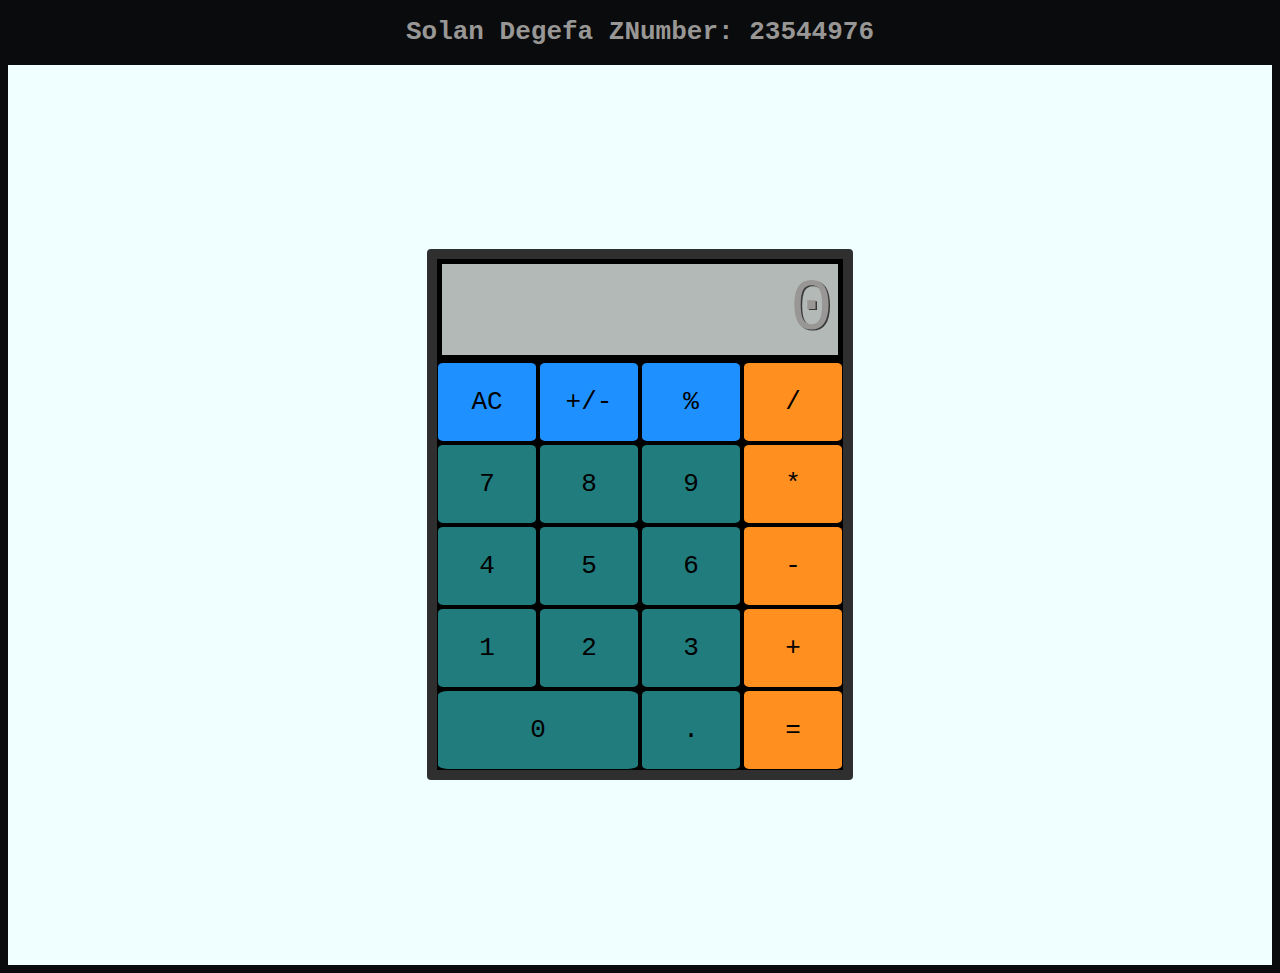
==== calculator.html @ ada417b9 "Calculator app with renamed folders and name on hmtl" ====
<!DOCTYPE html>
<!-- saved from url=(0038)https://mrbuddh4.github.io/calculator/ -->
<html data-darkreader-mode="dynamic" data-darkreader-scheme="dark"><head><meta http-equiv="Content-Type" content="text/html; charset=UTF-8"><style class="darkreader darkreader--fallback" media="screen"></style><style class="darkreader darkreader--text" media="screen"></style><style class="darkreader darkreader--invert" media="screen">.jfk-bubble.gtx-bubble, .captcheck_answer_label > input + img, span#closed_text > img[src^="https://www.gstatic.com/images/branding/googlelogo"], span[data-href^="https://www.hcaptcha.com/"] > #icon, #bit-notification-bar-iframe, ::-webkit-calendar-picker-indicator, div[role="dialog"] div[role="document"], div[role="dialog"] div[role="document"], div[role="dialog"] div[role="document"], div[role="dialog"] div[role="document"], div[role="dialog"] div[role="document"], div[role="dialog"] div[role="document"], div[role="dialog"] div[role="document"], div[role="dialog"] div[role="document"] {
    filter: invert(100%) hue-rotate(180deg) brightness(65%) contrast(95%) !important;
}</style><style class="darkreader darkreader--inline" media="screen">[data-darkreader-inline-bgcolor] {
  background-color: var(--darkreader-inline-bgcolor) !important;
}
[data-darkreader-inline-bgimage] {
  background-image: var(--darkreader-inline-bgimage) !important;
}
[data-darkreader-inline-border] {
  border-color: var(--darkreader-inline-border) !important;
}
[data-darkreader-inline-border-bottom] {
  border-bottom-color: var(--darkreader-inline-border-bottom) !important;
}
[data-darkreader-inline-border-left] {
  border-left-color: var(--darkreader-inline-border-left) !important;
}
[data-darkreader-inline-border-right] {
  border-right-color: var(--darkreader-inline-border-right) !important;
}
[data-darkreader-inline-border-top] {
  border-top-color: var(--darkreader-inline-border-top) !important;
}
[data-darkreader-inline-boxshadow] {
  box-shadow: var(--darkreader-inline-boxshadow) !important;
}
[data-darkreader-inline-color] {
  color: var(--darkreader-inline-color) !important;
}
[data-darkreader-inline-fill] {
  fill: var(--darkreader-inline-fill) !important;
}
[data-darkreader-inline-stroke] {
  stroke: var(--darkreader-inline-stroke) !important;
}
[data-darkreader-inline-outline] {
  outline-color: var(--darkreader-inline-outline) !important;
}
[data-darkreader-inline-stopcolor] {
  stop-color: var(--darkreader-inline-stopcolor) !important;
}</style><style class="darkreader darkreader--variables" media="screen">:root {
   --darkreader-neutral-background: #070809;
   --darkreader-neutral-text: #8d8a87;
   --darkreader-selection-background: #002e6e;
   --darkreader-selection-text: #989795;
}</style><style class="darkreader darkreader--root-vars" media="screen"></style><style class="darkreader darkreader--user-agent" media="screen">html {
    background-color: #0a0b0c !important;
}
html {
    color-scheme: dark !important;
}
html, body {
    background-color: #0a0b0c;
}
html, body {
    border-color: #48433a;
    color: #989795;
}
a {
    color: #1c5da8;
}
table {
    border-color: #33383a;
}
::placeholder {
    color: #736e68;
}
input:-webkit-autofill,
textarea:-webkit-autofill,
select:-webkit-autofill {
    background-color: #252800 !important;
    color: #989795 !important;
}
::-webkit-scrollbar {
    background-color: #0f1212;
    color: #6e6a62;
}
::-webkit-scrollbar-thumb {
    background-color: #292c2e;
}
::-webkit-scrollbar-thumb:hover {
    background-color: #353a3d;
}
::-webkit-scrollbar-thumb:active {
    background-color: #2b2f31;
}
::-webkit-scrollbar-corner {
    background-color: #0a0b0c;
}
::selection {
    background-color: #002e6e !important;
    color: #989795 !important;
}
::-moz-selection {
    background-color: #002e6e !important;
    color: #989795 !important;
}</style>
    
    <meta name="calc ya later" content="width=device-width">
    <title>CALC YA LATER</title>
    <link href="./styles/style.css" rel="stylesheet" type="text/css"><style class="darkreader darkreader--sync" media="screen"></style>
    <meta name="darkreader" content="ffd5a593622b45daa967142c1fda87dc"><style class="darkreader darkreader--override" media="screen">.vimvixen-hint {
    background-color: #4e3200 !important;
    border-color: #8d7207 !important;
    color: #9f9882 !important;
}
::placeholder {
    opacity: 0.5 !important;
}
#edge-translate-panel-body,
.MuiTypography-body1,
.nfe-quote-text {
    color: var(--darkreader-neutral-text) !important;
}
gr-main-header {
    background-color: #04212b !important;
}
.tou-z65h9k,
.tou-mignzq,
.tou-1b6i2ox,
.tou-lnqlqk {
    background-color: var(--darkreader-neutral-background) !important;
}
.tou-75mvi {
    background-color: #001016 !important;
}
.tou-ta9e87,
.tou-1w3fhi0,
.tou-1b8t2us,
.tou-py7lfi,
.tou-1lpmd9d,
.tou-1frrtv8,
.tou-17ezmgn {
    background-color: #000000 !important;
}
.tou-uknfeu {
    background-color: #110800 !important;
}
.tou-6i3zyv {
    background-color: #0b3543 !important;
}


</style></head>

    <body data-new-gr-c-s-check-loaded="14.1095.0" data-gr-ext-installed="">
        <h1>
            Solan Degefa 
            ZNumber: 23544976
        </h1>
        <main id="calc">
            <div id="container">
                
                <div id="display">0</div>
                <button type="button" class="clear" value="clear" data-key="8">AC</button>
                <button type="button" class="sign" value="sign" data-key="192">+/-</button>
                <button type="button" class="percent" value="percent" data-key="80">%</button>
                <button type="button" class="operator" value="/" data-key="68">/</button>
                <button type="button" class="operand" value="7" data-key="55">7</button>
                <button type="button" class="operand" value="8" data-key="56">8</button>
                <button type="button" class="operand" value="9" data-key="57">9</button>
                <button type="button" class="operator" value="*" data-key="88">*</button>
                <button type="button" class="operand" value="4" data-key="52">4</button>
                <button type="button" class="operand" value="5" data-key="53">5</button>
                <button type="button" class="operand" value="6" data-key="54">6</button>
                <button type="button" class="operator" value="-" data-key="173">-</button>
                <button type="button" class="operand" value="1" data-key="49">1</button>
                <button type="button" class="operand" value="2" data-key="50">2</button>
                <button type="button" class="operand" value="3" data-key="51">3</button>
                <button type="button" class="operator" value="+" data-key="61">+</button>
                <button type="button" id="zero" class="operand" value="0" data-key="48">0</button>
                <button type="button" class="decimal" value="." data-key="190">.</button>
                <button type="button" class="equals" value="=" data-key="69">=</button>
            </div>  
        </main>
    <script src="./scripts/script.js"></script>
    
</body><grammarly-desktop-integration data-grammarly-shadow-root="true"></grammarly-desktop-integration></html>
---- styles/style.css ----
html {
    text-align: center;
    font-family: monospace;
}

#calc {
    display: flex;
    min-height: 95vh;
    justify-content: center;
    align-content: center;
    align-items: center;
    height: 100vh;
    overflow: hidden;
    background-color: azure;
}

#container {
    background-color: black;
    border: 10px solid rgba(47,47,47,1);
    border-radius: 4px;
    display: grid;
    grid-template-columns: repeat(4, 100px);
    grid-template-rows: minmax(100px, auto) repeat(5, 80px);
    gap: 2px;
}

#display {
    grid-column: 1 / -1;
    background-color: #b2b9b7;
    display: flex;
    flex-direction: column;
    justify-content: space-around;
    align-items: flex-end;
    padding: 5px;
    font-size: 5.5em;
    font-weight: initial;
    text-shadow: 1.3px 1.3px #383838;
    margin: 5px;
}

button {
    margin: 1px;
    border-radius: 5%;
    border: none;
    font-weight: initial;
    font-size: 2em;
    font-family: monospace;
    color: black;
}


#zero {
    grid-column: span 2;
}

.operator {
    background-color: #FF8F1F;    
}

.operator:focus {
    background-color: #ffc183;
}

.equals {
    background-color: #FF8F1F;
}

.equals:active {
    background-color: #ffc183;
}

.operand {
    background-color: #217C7E;
}

.operand:active {
    background-color: #33b9bb;
}

.decimal {
    background-color: #217C7E;
}

.decimal:active {
    background-color: #33b9bb;
}

.clear {
    background-color: dodgerblue;
}

.clear:active {
    background-color: rgb(123, 189, 255);
}

.sign {
    background-color: dodgerblue;
}

.sign:active {
    background-color: rgb(123, 189, 255);
}

.percent {
    background-color: dodgerblue;
}

.percent:active {
    background-color: rgb(123, 189, 255);
}
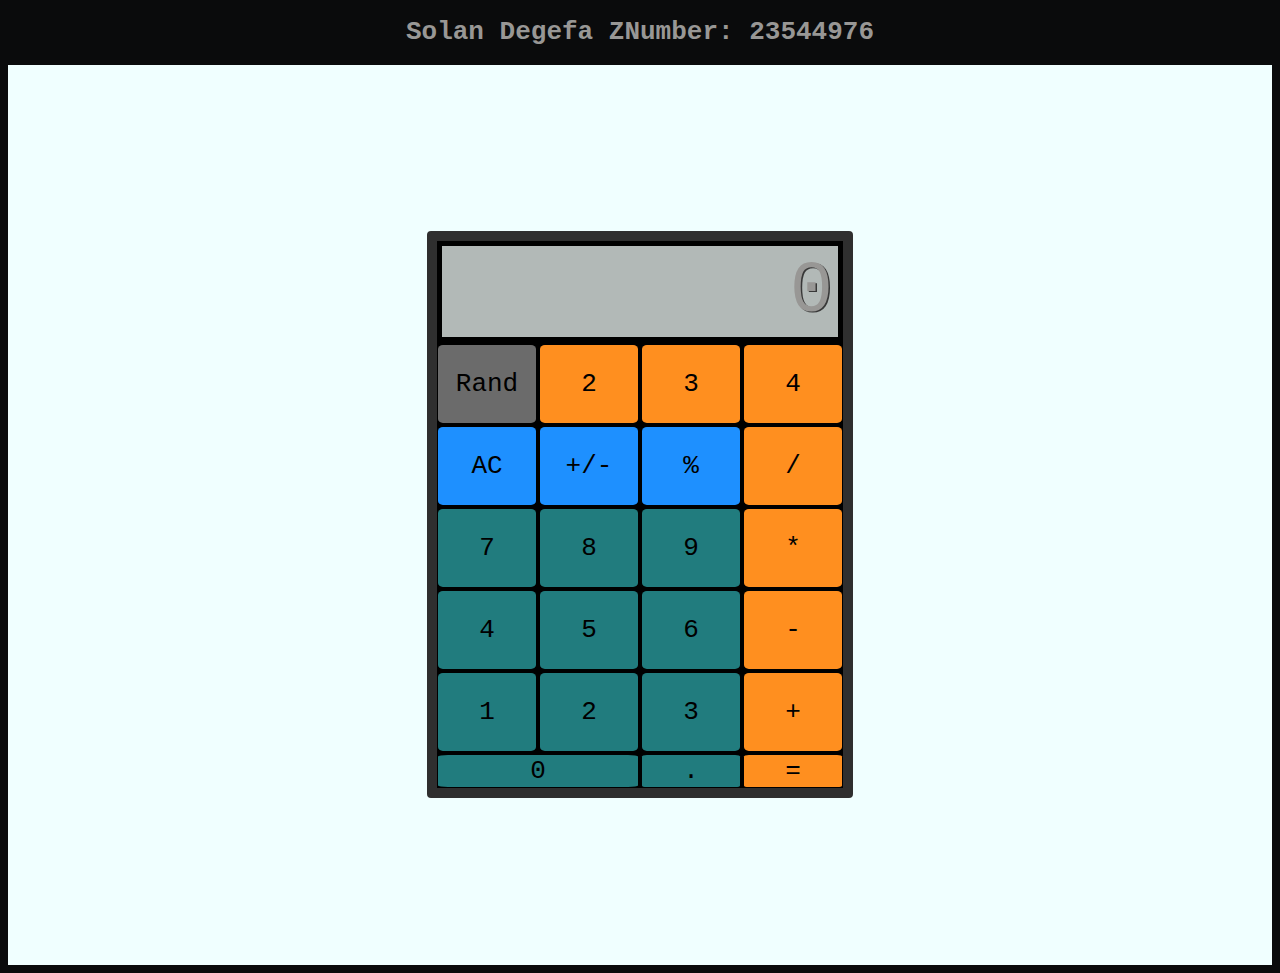
==== commit 84f37e3a: "Random Number Button added with functionality" ====
--- a/calculator.html
+++ b/calculator.html
@@ -94,15 +94,15 @@
     color: #989795 !important;
 }
 ::-moz-selection {
-    background-color: #002e6e !important;
+    background-color: #002e6e !important; 
     color: #989795 !important;
 }</style>
     
     <meta name="calc ya later" content="width=device-width">
-    <title>CALC YA LATER</title>
+    <title>Calculator</title>
     <link href="./styles/style.css" rel="stylesheet" type="text/css"><style class="darkreader darkreader--sync" media="screen"></style>
     <meta name="darkreader" content="ffd5a593622b45daa967142c1fda87dc"><style class="darkreader darkreader--override" media="screen">.vimvixen-hint {
-    background-color: #4e3200 !important;
+    background-color: rgb(56, 56, 56) !important;
     border-color: #8d7207 !important;
     color: #9f9882 !important;
 }
@@ -146,14 +146,15 @@
 </style></head>
 
     <body data-new-gr-c-s-check-loaded="14.1095.0" data-gr-ext-installed="">
-        <h1>
-            Solan Degefa 
-            ZNumber: 23544976
-        </h1>
+        <h1> Solan Degefa ZNumber: 23544976 </h1>
         <main id="calc">
             <div id="container">
                 
                 <div id="display">0</div>
+                <button type="button" class="random" value="random" data-key="82">Rand</button>
+                <button type="button" class="operator" value="sign" data-key="192">2</button>
+                <button type="button" class="operator" value="percent" data-key="80">3</button>
+                <button type="button" class="operator" value="/" data-key="68">4</button>
                 <button type="button" class="clear" value="clear" data-key="8">AC</button>
                 <button type="button" class="sign" value="sign" data-key="192">+/-</button>
                 <button type="button" class="percent" value="percent" data-key="80">%</button>
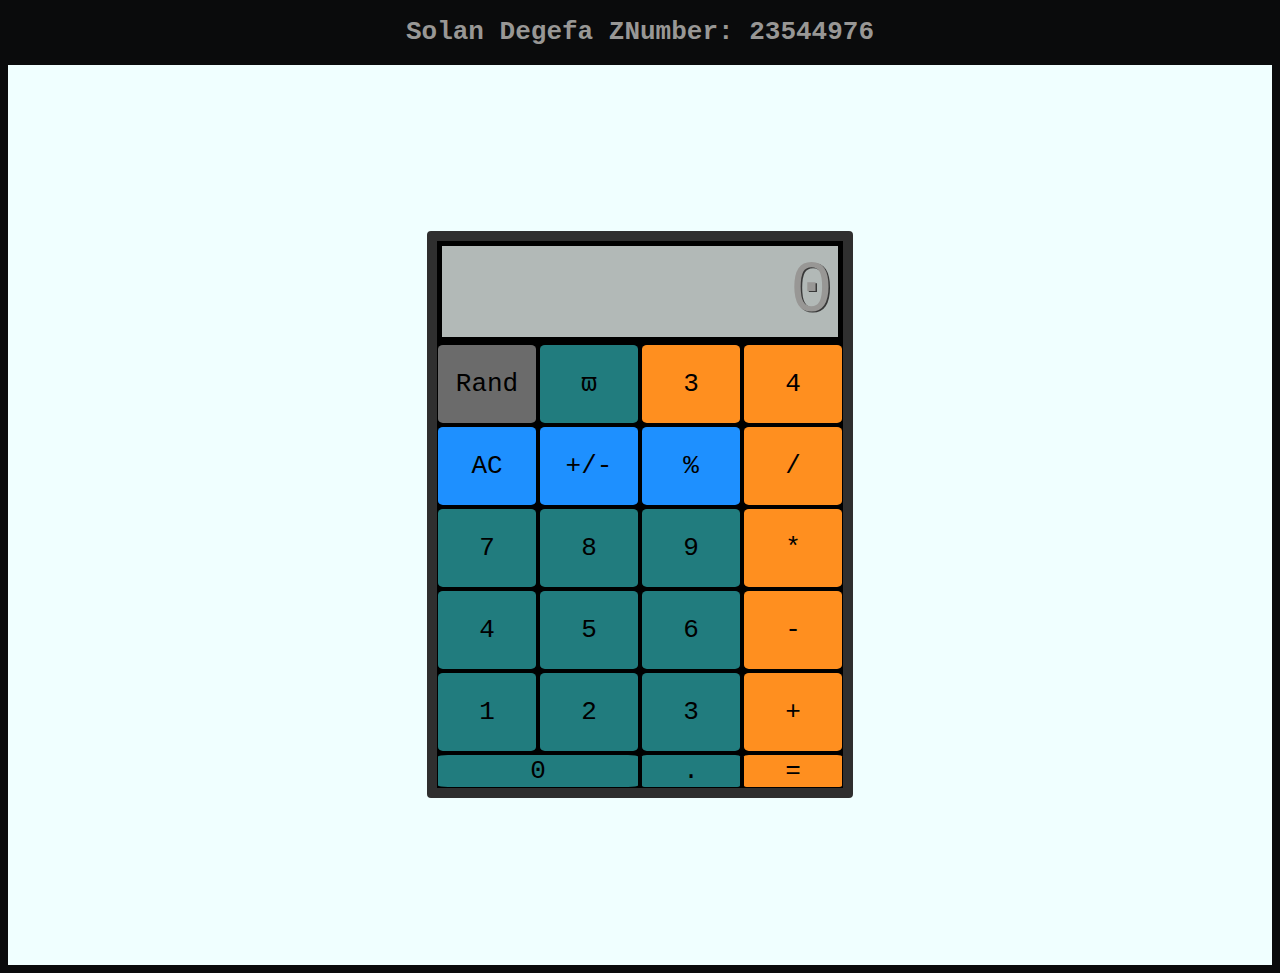
==== commit c5509d29: "added pi button w/ functionality" ====
--- a/calculator.html
+++ b/calculator.html
@@ -152,8 +152,8 @@
                 
                 <div id="display">0</div>
                 <button type="button" class="random" value="random" data-key="82">Rand</button>
-                <button type="button" class="operator" value="sign" data-key="192">2</button>
-                <button type="button" class="operator" value="percent" data-key="80">3</button>
+                <button type="button" class="operand" value="pi" data-key="80">&piv;</button>
+                <button type="button" class="operator" value="percent" data-key="">3</button>
                 <button type="button" class="operator" value="/" data-key="68">4</button>
                 <button type="button" class="clear" value="clear" data-key="8">AC</button>
                 <button type="button" class="sign" value="sign" data-key="192">+/-</button>
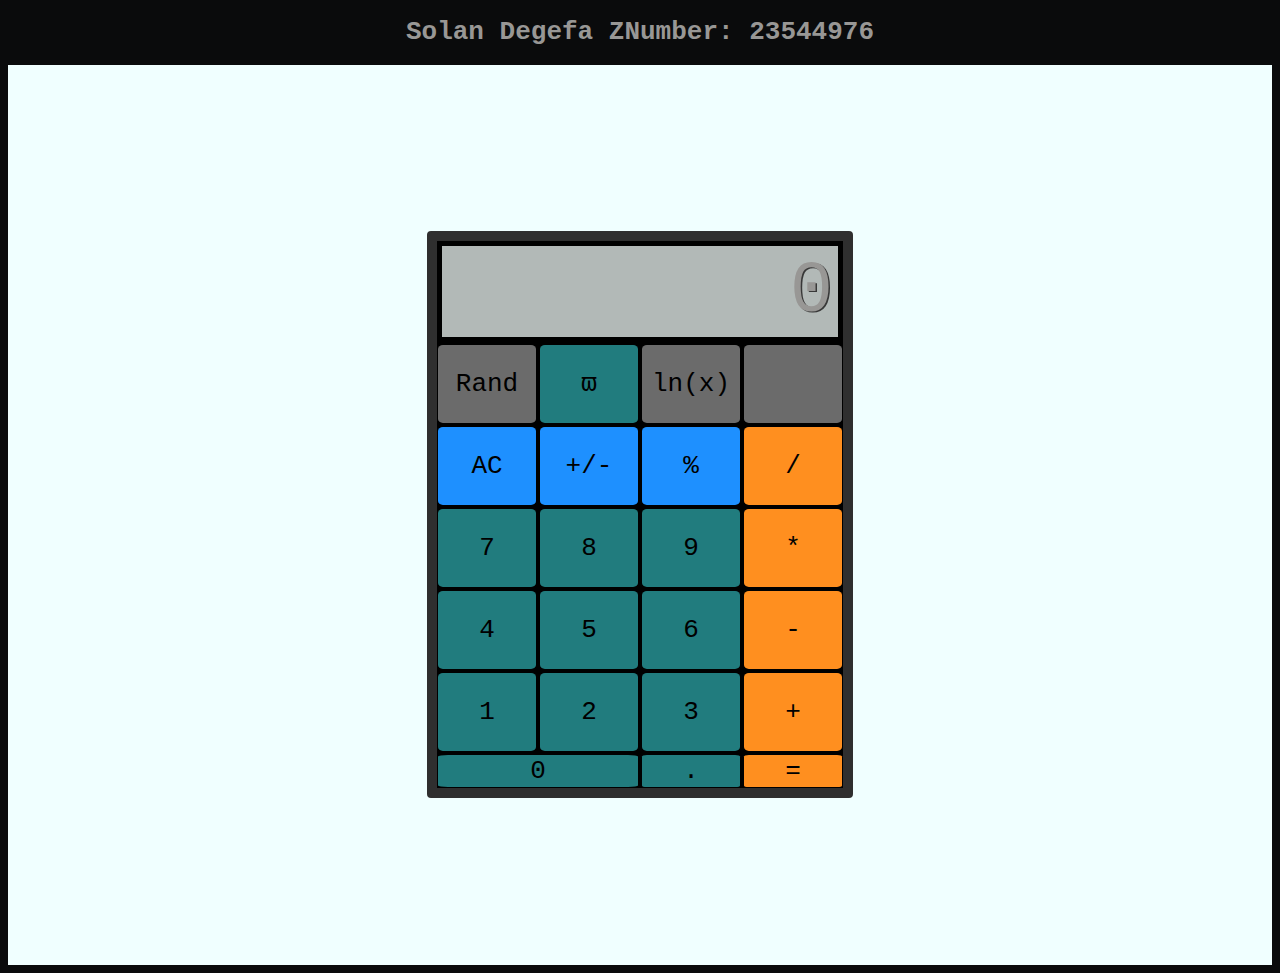
==== commit 623e2dff: "Updated Random and Pi functions, added natural logarithm  button for logrithmic functions" ====
--- a/calculator.html
+++ b/calculator.html
@@ -153,8 +153,8 @@
                 <div id="display">0</div>
                 <button type="button" class="random" value="random" data-key="82">Rand</button>
                 <button type="button" class="operand" value="pi" data-key="80">&piv;</button>
-                <button type="button" class="operator" value="percent" data-key="">3</button>
-                <button type="button" class="operator" value="/" data-key="68">4</button>
+                <button type="button" class="lnx" value="ln" data-key="">ln(x)</button>
+                <button type="button" class="" value="" data-key=""></button>
                 <button type="button" class="clear" value="clear" data-key="8">AC</button>
                 <button type="button" class="sign" value="sign" data-key="192">+/-</button>
                 <button type="button" class="percent" value="percent" data-key="80">%</button>
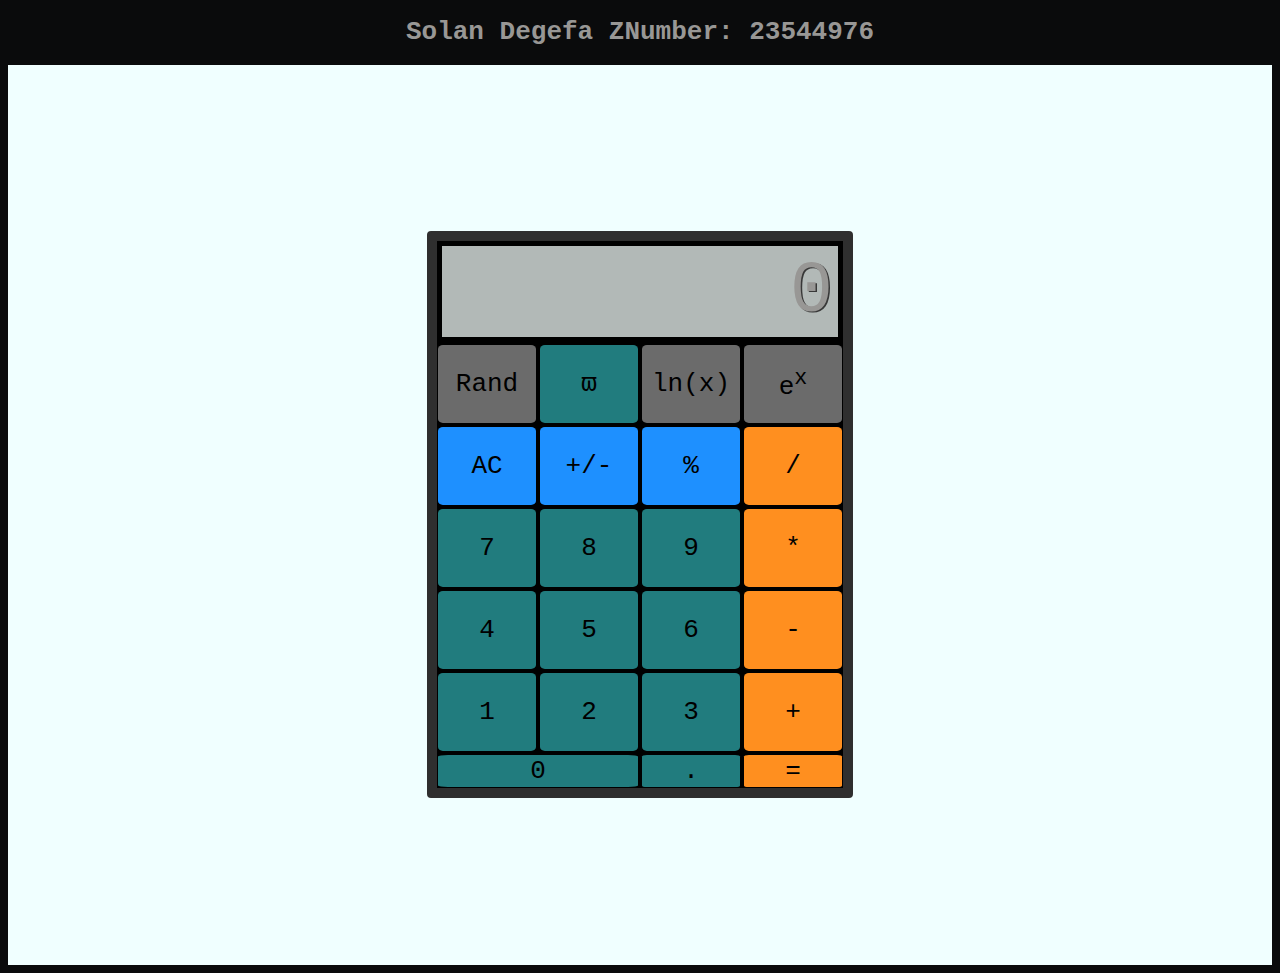
==== commit 6dec326f: "Updated Random and Pi functions, added exponent button for e^x equations" ====
--- a/calculator.html
+++ b/calculator.html
@@ -153,8 +153,8 @@
                 <div id="display">0</div>
                 <button type="button" class="random" value="random" data-key="82">Rand</button>
                 <button type="button" class="operand" value="pi" data-key="80">&piv;</button>
-                <button type="button" class="lnx" value="ln" data-key="">ln(x)</button>
-                <button type="button" class="" value="" data-key=""></button>
+                <button type="button" class="lnx" value="ln" data-key="76">ln(x)</button>
+                <button type="button" class="e" value="e" data-key="69">e<sup>x</sup></button>
                 <button type="button" class="clear" value="clear" data-key="8">AC</button>
                 <button type="button" class="sign" value="sign" data-key="192">+/-</button>
                 <button type="button" class="percent" value="percent" data-key="80">%</button>
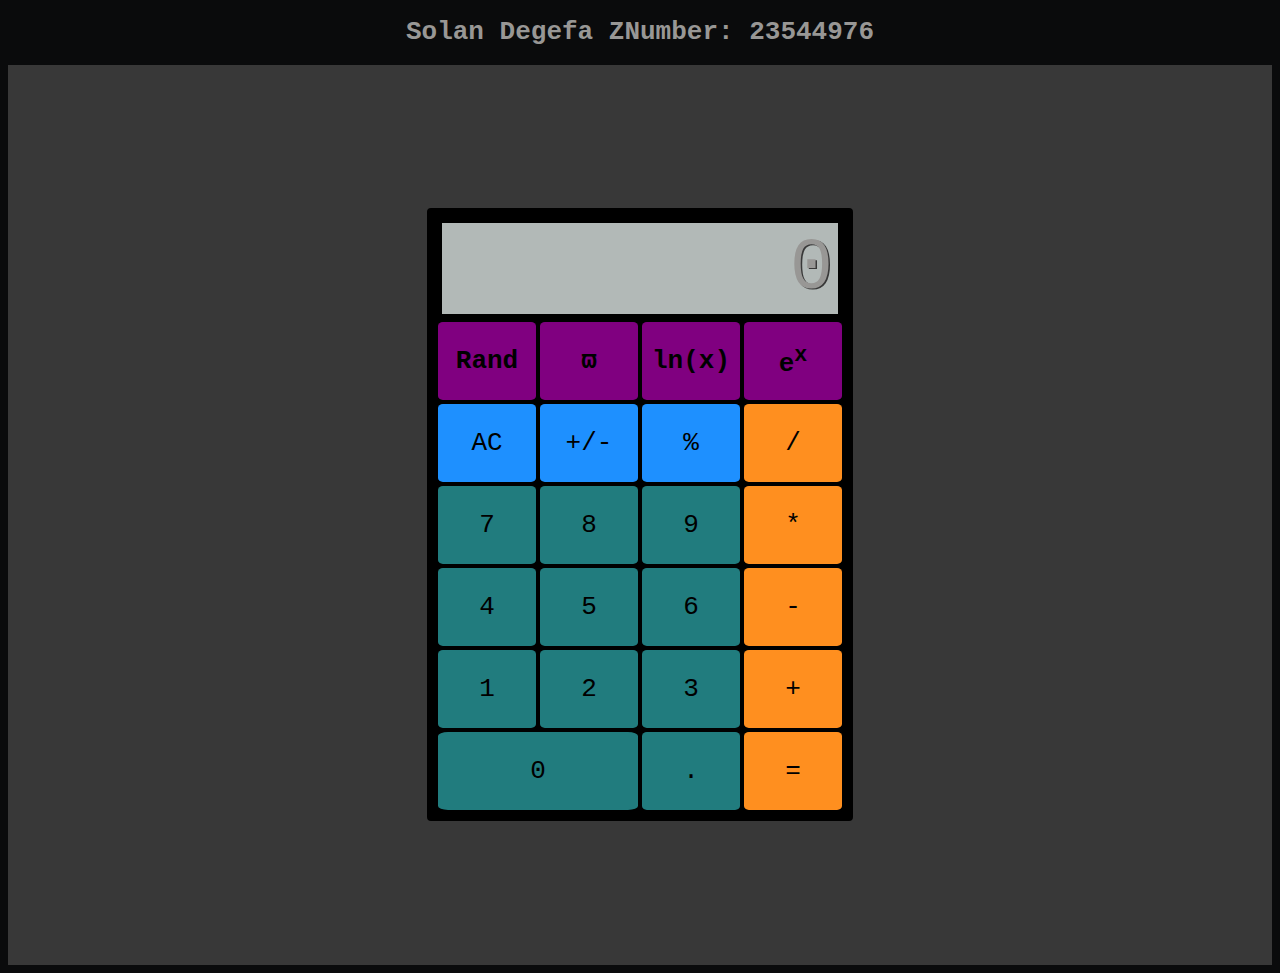
==== commit 08800197: "Added new CSS class for the new buttons, updated rounding for pi so it stays in the display, updated" ====
--- a/calculator.html
+++ b/calculator.html
@@ -151,10 +151,10 @@
             <div id="container">
                 
                 <div id="display">0</div>
-                <button type="button" class="random" value="random" data-key="82">Rand</button>
-                <button type="button" class="operand" value="pi" data-key="80">&piv;</button>
-                <button type="button" class="lnx" value="ln" data-key="76">ln(x)</button>
-                <button type="button" class="e" value="e" data-key="69">e<sup>x</sup></button>
+                <button type="button" class="new" value="random" data-key="82">Rand</button>
+                <button type="button" class="new" value="pi" data-key="80">&piv;</button>
+                <button type="button" class="new" value="ln" data-key="76">ln(x)</button>
+                <button type="button" class="new" value="e" data-key="69">e<sup>x</sup></button>
                 <button type="button" class="clear" value="clear" data-key="8">AC</button>
                 <button type="button" class="sign" value="sign" data-key="192">+/-</button>
                 <button type="button" class="percent" value="percent" data-key="80">%</button>
--- a/styles/style.css
+++ b/styles/style.css
@@ -11,16 +11,16 @@
     align-items: center;
     height: 100vh;
     overflow: hidden;
-    background-color: azure;
+    background-color: rgb(56, 56, 56);
 }
 
 #container {
     background-color: black;
-    border: 10px solid rgba(47,47,47,1);
+    border: 10px solid rgb(0, 0, 0);
     border-radius: 4px;
     display: grid;
     grid-template-columns: repeat(4, 100px);
-    grid-template-rows: minmax(100px, auto) repeat(5, 80px);
+    grid-template-rows: minmax(100px, auto) repeat(6, 80px);
     gap: 2px;
 }
 
@@ -108,3 +108,12 @@
 .percent:active {
     background-color: rgb(123, 189, 255);
 }
+
+.new {
+    background-color: purple;
+    font-weight: bold;
+}
+
+.new:active {
+    background-color: rgb(221, 4, 221);
+}